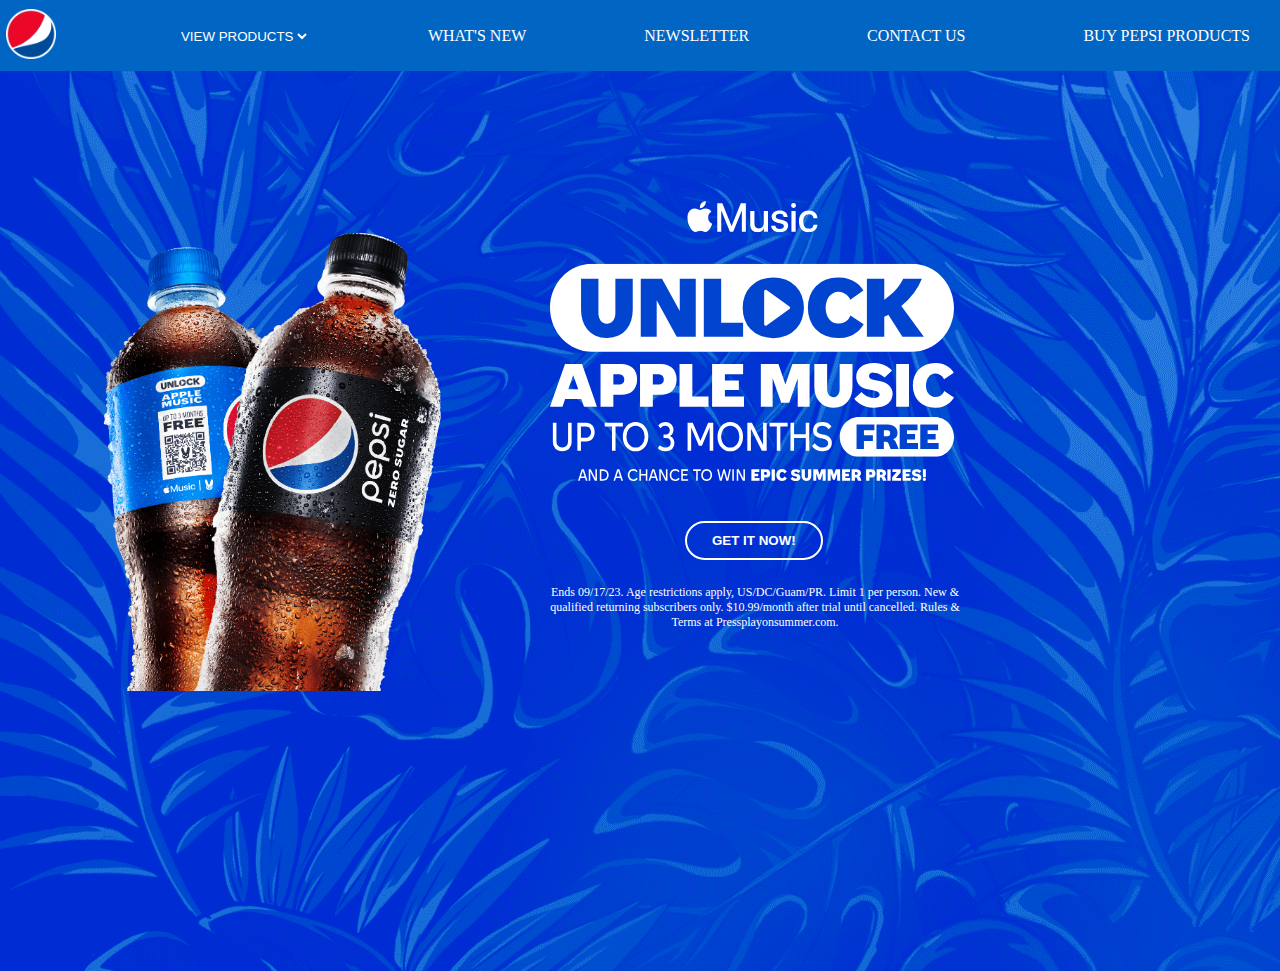
==== index.html @ 61257d27 "creating web" ====
<!DOCTYPE html>
<html lang="en">
  <head>
    <meta charset="UTF-8" />
    <meta name="viewport" content="width=device-width, initial-scale=1.0" />
    <title>Document</title>
    <link rel="stylesheet" href="./style.css" />
  </head>
  <body>
    <!-- *********************header******************** -->
    <header>
      <nav>
        <ul>
          <li><img src="./assets/logo.PNG" alt="" /></li>
          <li>
            <select name="" id="view-prod">
              <option value="">VIEW PRODUCTS</option>
            </select>
          </li>
          <li><a href="#">WHAT'S NEW</a> </li>
          <li><a href="#">NEWSLETTER</a></li>
          <li><a href="#">CONTACT US</a></li>
          <li><a href="#">BUY PEPSI PRODUCTS</a></li>
        </ul>
      </nav>
    </header>
    <!-- ***********************body********************************* -->
     <section id="apple_music_container">
        <div id="bottle_apple_music"></div>
        <div id="unlock_music">
          <div class="button">
          <input type="submit" value="GET IT NOW!">
          <p>Ends 09/17/23. Age restrictions apply, US/DC/Guam/PR. Limit 1 per person. New & qualified returning subscribers only. $10.99/month after trial until cancelled. Rules & Terms at <a href="">Pressplayonsummer.com.</a></p>
          </div>
        </div>
     </section>



     <!-- <div class="container">
      this is box
     </div> -->
  </body>
</html>
---- style.css ----
*{
    padding: 0px;
    margin: 0px;
    box-sizing: border-box;
    /* position: absolute;
    top: 0px;
    left: 0px; */
    /* *********************header***************** */
}
header{
    /* border: 2px solid black; */
    /* display: flex; */
    background-color: #0065c3;
    position: sticky;
    top: 0%;
    max-width: 100%;
    max-height: 100vh;
}
ul{
    display: flex;
    padding: 5px 30px 5px 5px;
    justify-content: space-between;
    align-items: center;
    flex-wrap: wrap;
}
ul li{
    list-style: none;
}
ul li a{
    text-decoration: none;
    color: white;
}
#view-prod{
    background-color: #0065c3;
    border: none;
    color: white;
}
#view-prod:hover{
    cursor: pointer;
}
ul li img{
    transition: all 0.2s ease-in-out;
}
ul li img:hover{
    transform: rotate(360deg);
}
/* *******************body*************************** */
#apple_music_container{
    
    background: url(./assets/background.png);
    height: 100vh;
    width: 100%;
    max-height: 100vh;
    max-width: 100%;
    display: flex;
}
#bottle_apple_music{
    background: url(./assets/pzs-can-old.png) no-repeat;
    background-size:auto 550px;
    width: 530px;
    height: 470px;
    /* position: relative; */
    /* border: 2px solid black; */
    display: flex;
    margin:150px -80px;
}
#unlock_music{
    background: url(./assets/apple-music-lockup-small-mobile.svg) no-repeat ;
    background-size:auto 280px;
    width: 410px;
    height: 480px;
    /* display: flex; */
    margin:130px 0px 0px 180px;
    /* border: 2px solid black; */
}
 
.button input{
    margin: 320px 0px 0px 135px;
    padding: 10px 25px;
    border: 2px solid white;
    border-radius: 50px;
    font-weight: bolder;
    background-color: transparent;
    color: white;
}

.button input:hover{
    background-color: white;
    color: #0065c3;
    cursor: pointer;
}

.button p{
    color: white;
    text-align: center;
    font-size: 12px;
    margin-top: 25px;
}
.button p a{
    text-decoration: none;
    color: white;
}





/* .container{
    background-color:aqua;
    border: 2px solid black;
    height: 800px;
    width: 100%;
} */
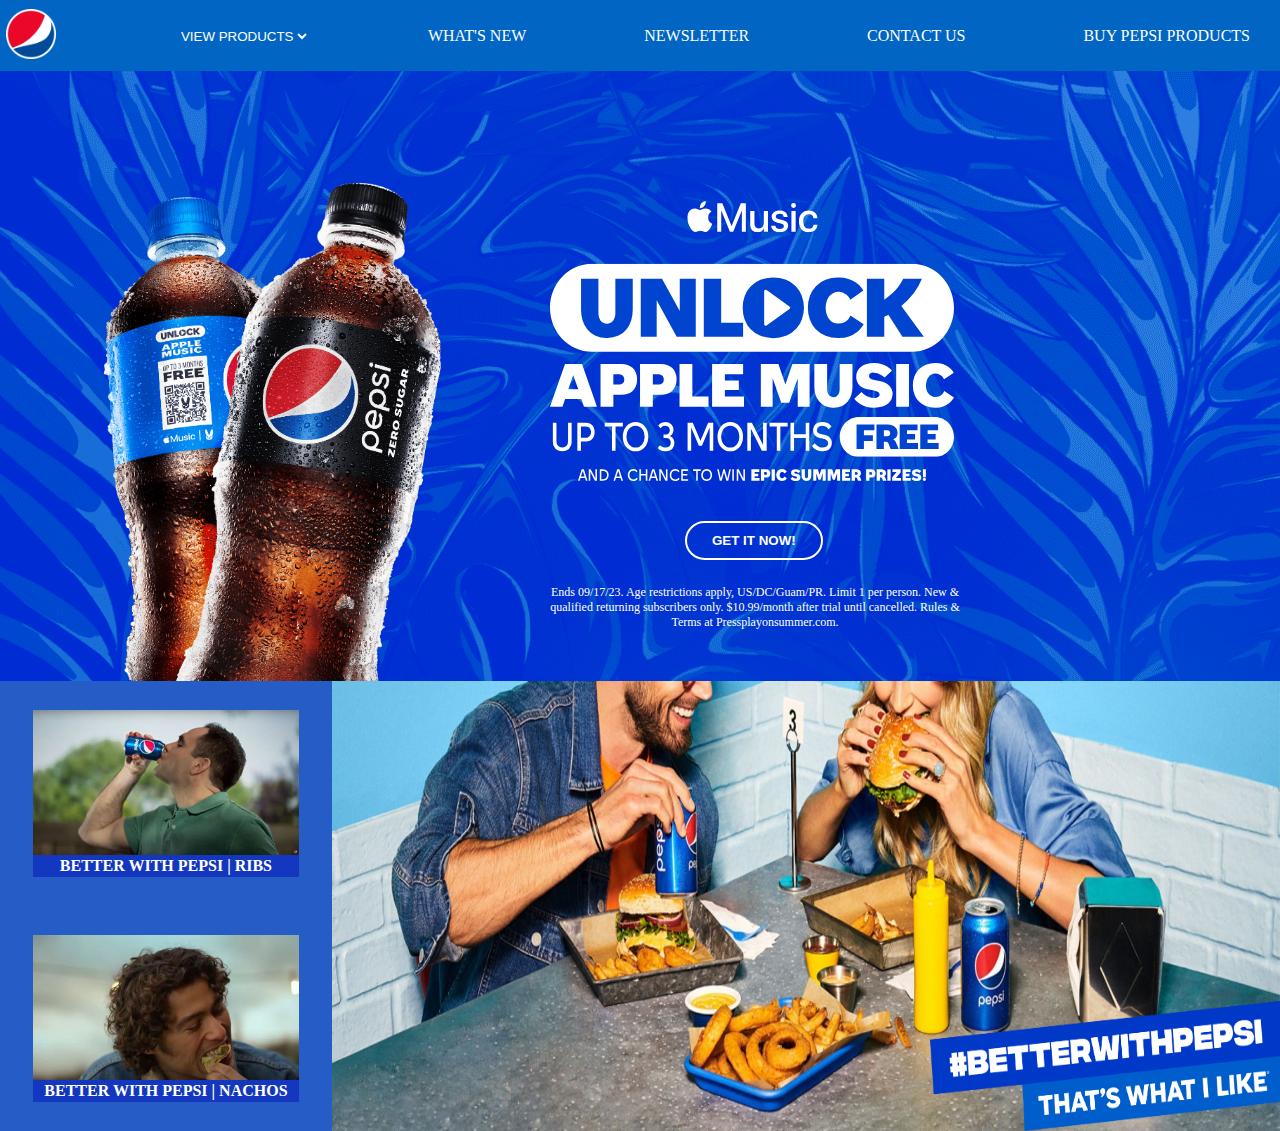
==== commit f968b00d: "adding second section" ====
--- a/index.html
+++ b/index.html
@@ -34,7 +34,21 @@
           </div>
         </div>
      </section>
-
+     <section id="better_with_pepsi">
+      <div class="container_1">
+        <div class="inside_container" id="inside1">
+          <img src="./assets/Thumbnail_2 (1).jpg" alt="" width="100% " height="%">
+          <span class="txt"> BETTER WITH PEPSI | RIBS </span>
+        </div>
+        <div class="inside_container" id="inside2">
+          <img src="./assets/Thumbnail.jpg" alt="" width="100%">
+          <span class="txt"> BETTER WITH PEPSI | NACHOS </span>
+        </div>
+      </div>
+      <div class="container_2">
+        <img src="./assets/tag-line@3x.png" alt="" width="100%">
+      </div>
+     </section>
 
 
      <!-- <div class="container">
--- a/style.css
+++ b/style.css
@@ -48,21 +48,21 @@
 #apple_music_container{
     
     background: url(./assets/background.png);
-    height: 100vh;
-    width: 100%;
-    max-height: 100vh;
-    max-width: 100%;
+    height: 610px;
+    width: 100%;
+    /* max-height: 100vh; */
+    /* max-width: 100%; */
     display: flex;
 }
 #bottle_apple_music{
     background: url(./assets/pzs-can-old.png) no-repeat;
     background-size:auto 550px;
     width: 530px;
-    height: 470px;
+    height: 510px;
     /* position: relative; */
     /* border: 2px solid black; */
     display: flex;
-    margin:150px -80px;
+    margin:100px -80px;
 }
 #unlock_music{
     background: url(./assets/apple-music-lockup-small-mobile.svg) no-repeat ;
@@ -101,6 +101,95 @@
     color: white;
 }
 
+#better_with_pepsi{
+    display: flex;
+    width: 100%;
+    height: 450px;
+    background-color: #265cc5;
+}
+
+.container_1{
+    /* border: 2px solid black; */
+    width: 35%;
+    height: 100%;
+    display: flex;
+    flex-direction: column;
+    justify-content: space-around;
+    align-items: center;
+}
+
+.container_2{
+    /* border: 2px solid red; */
+    width: 65%;
+    height: 100%;
+}
+
+.inside_container{
+    /* border: 2px solid black; */
+    width: 80%;
+    height: 37%;
+
+}
+#inside1{
+    margin: 0px;
+    display: flex;
+    flex-direction: column;
+
+}
+#inside1 .txt{
+    background-color:#1437bf;
+    /* border: 2px solid black; */
+    margin: 0px;
+    /* padding: 20px 20px; */
+    display: block;
+    width: 100%;
+    height: 25%;
+    text-align: center;
+    padding-top: 2px;
+    font-weight: bolder;
+    color: white;
+}
+#inside2{
+    display: flex;
+    flex-direction: column;
+}
+#inside2 .txt{
+    background-color:#1437bf;
+    /* border: 2px solid black; */
+    margin: 0px;
+    /* padding: 20px 20px; */
+    display: block;
+    width: 100%;
+    height: 25%;
+    text-align: center;
+    padding-top: 2px;
+    font-weight: bolder;
+    color: white;
+}
+.inside_container .txt:hover{
+    cursor: context-menu;
+}
+
+.container_2{
+    background: url(./assets/PEP_BWP_D.jpg) no-repeat;
+    width: 100%;
+    background-size: 100% 100%;
+    display: flex;
+    justify-content: flex-end;
+    align-items: flex-end;
+}
+.container_2 img{
+    width: 350px;
+    height: 130px;
+    /* border: 2px solid black; */
+
+}
+
+
+
+
+
+
 
 
 
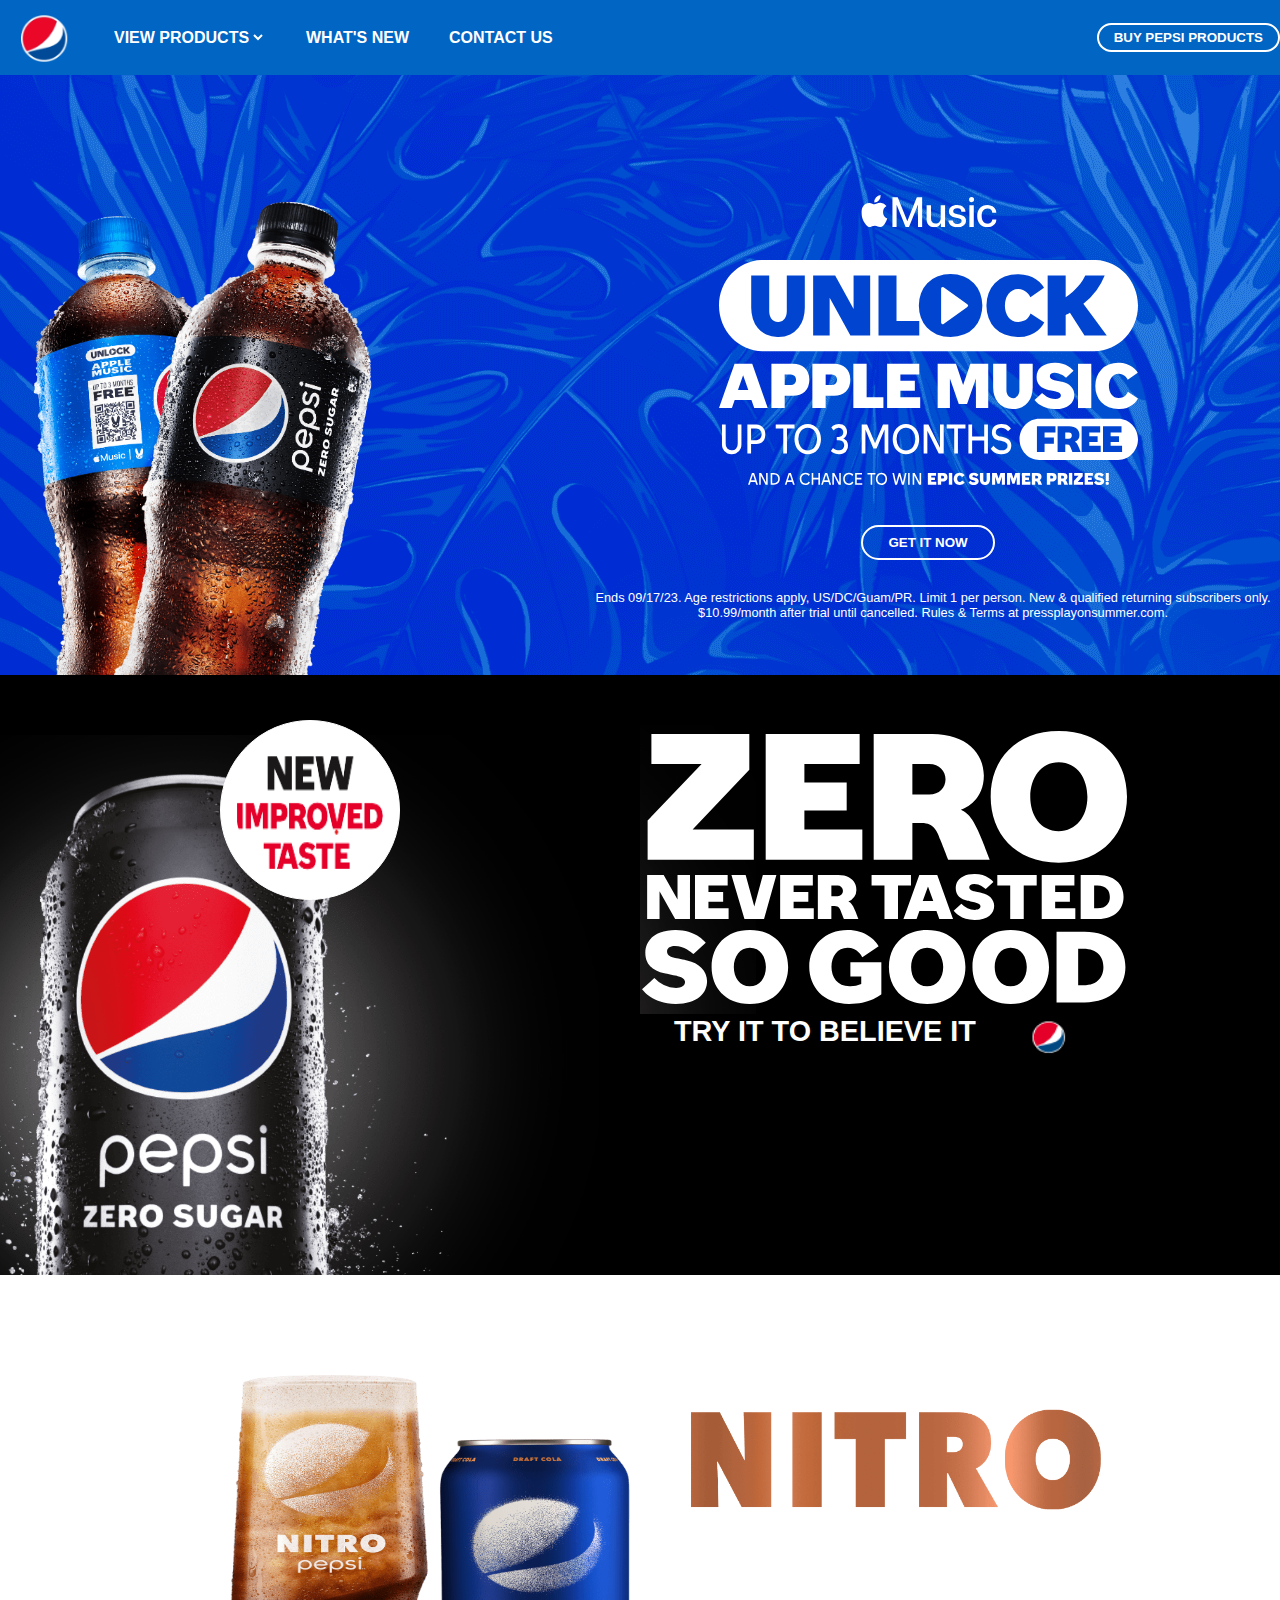
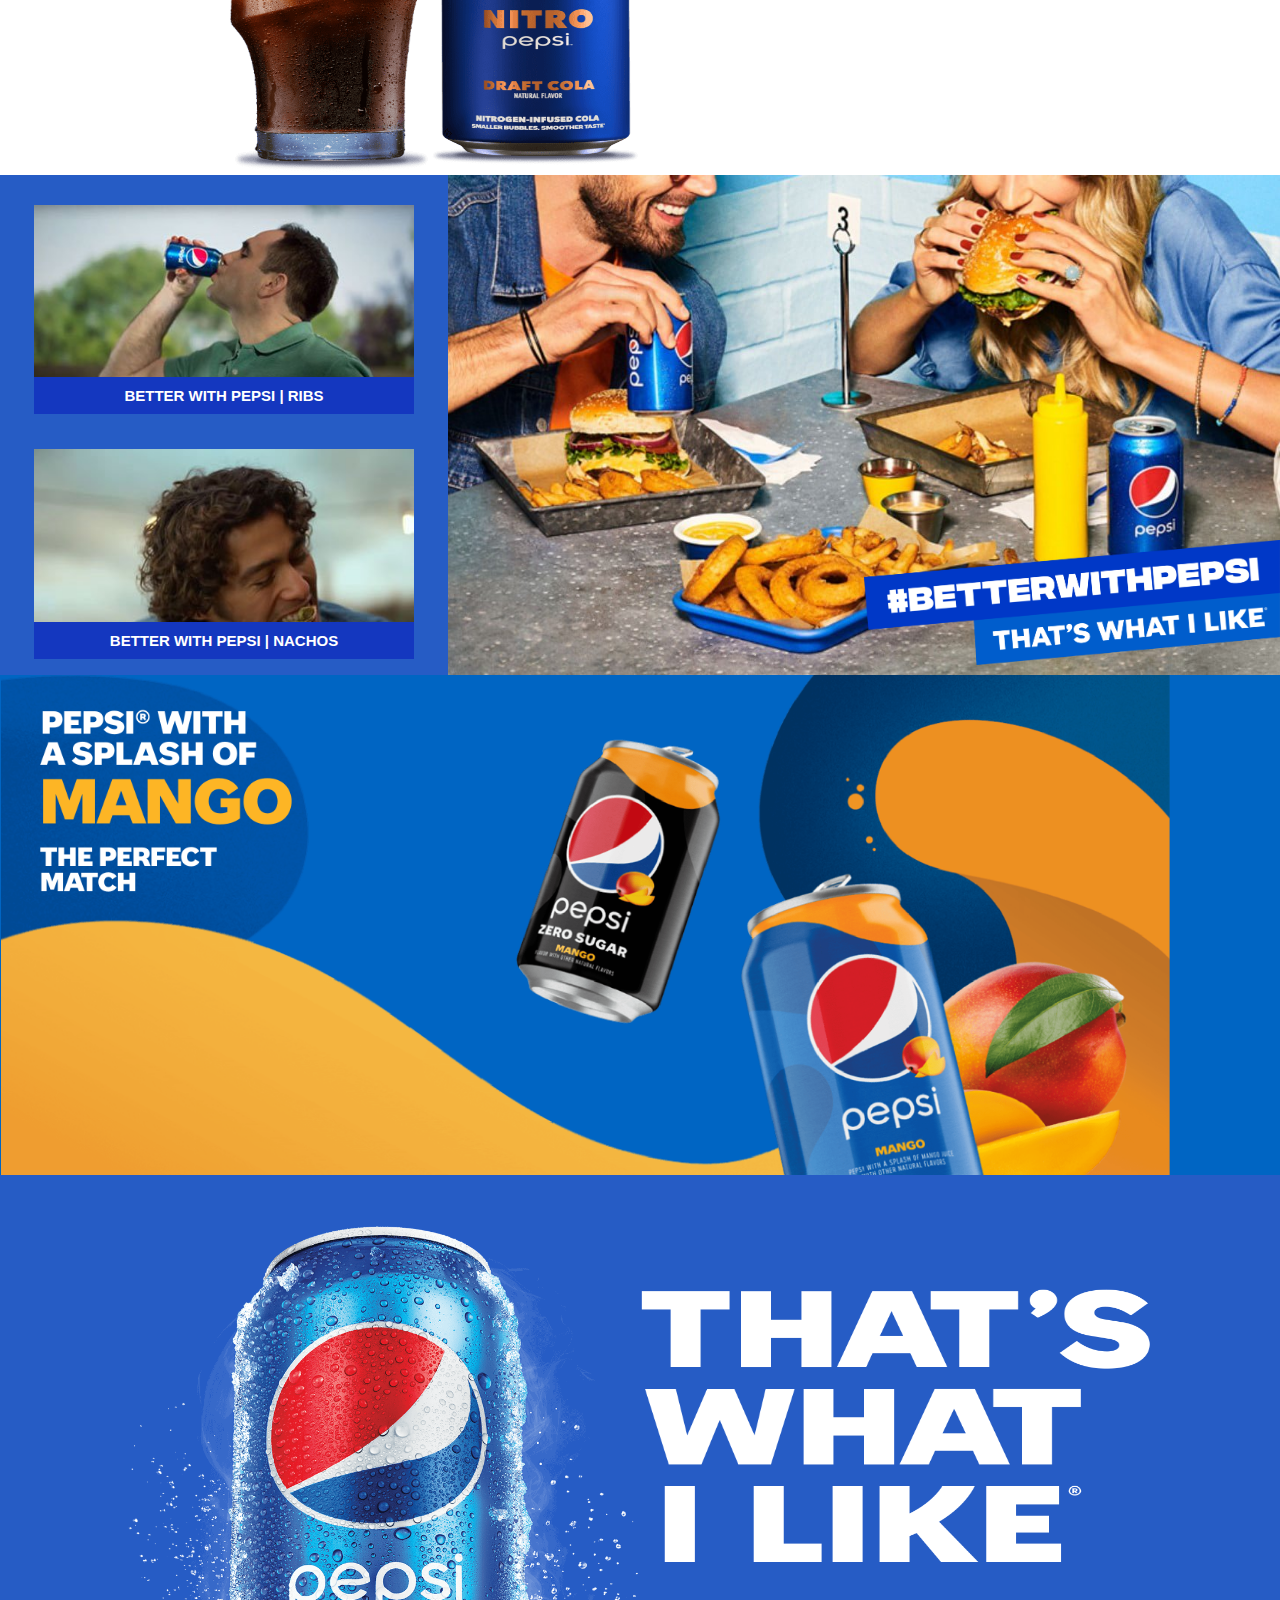
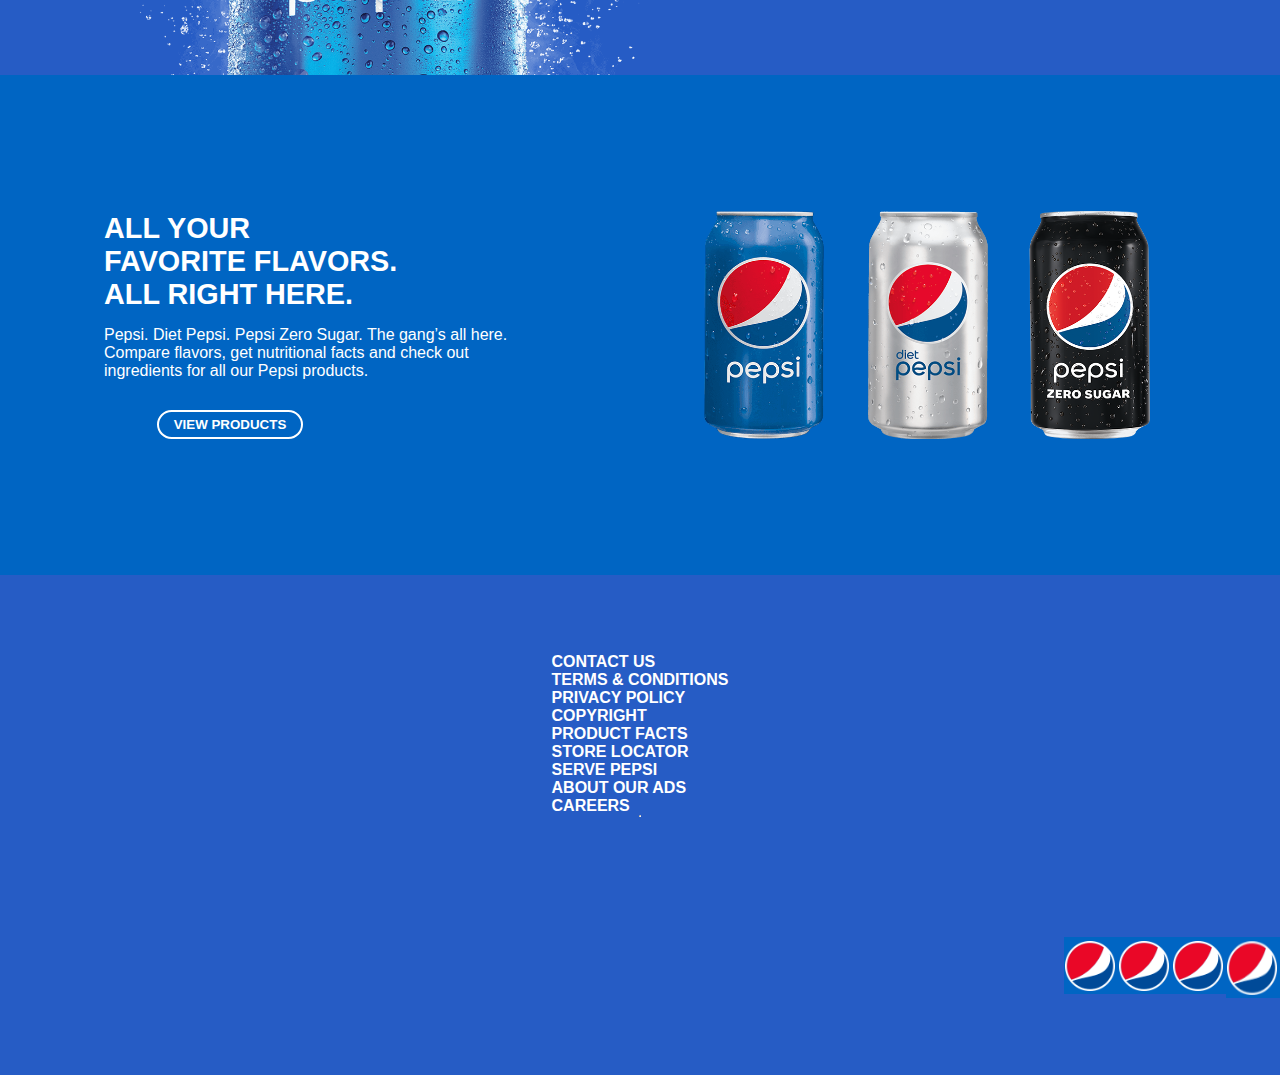
==== commit cb458876: "adding more section" ====
--- a/index.html
+++ b/index.html
@@ -3,56 +3,158 @@
   <head>
     <meta charset="UTF-8" />
     <meta name="viewport" content="width=device-width, initial-scale=1.0" />
-    <title>Document</title>
+    <title>Pepsi-web</title>
     <link rel="stylesheet" href="./style.css" />
   </head>
   <body>
-    <!-- *********************header******************** -->
     <header>
-      <nav>
+      <nav class="navigation_bar" class="font_size">
         <ul>
-          <li><img src="./assets/logo.PNG" alt="" /></li>
+          <li class="li_logo"></li>
           <li>
-            <select name="" id="view-prod">
+            <select name="products" id="view_products" class="font_size">
               <option value="">VIEW PRODUCTS</option>
             </select>
           </li>
-          <li><a href="#">WHAT'S NEW</a> </li>
-          <li><a href="#">NEWSLETTER</a></li>
+          <li><a href="#">WHAT'S NEW</a></li>
           <li><a href="#">CONTACT US</a></li>
-          <li><a href="#">BUY PEPSI PRODUCTS</a></li>
         </ul>
+        <button class="buy_prod">BUY PEPSI PRODUCTS</button>
       </nav>
     </header>
-    <!-- ***********************body********************************* -->
-     <section id="apple_music_container">
-        <div id="bottle_apple_music"></div>
-        <div id="unlock_music">
-          <div class="button">
-          <input type="submit" value="GET IT NOW!">
-          <p>Ends 09/17/23. Age restrictions apply, US/DC/Guam/PR. Limit 1 per person. New & qualified returning subscribers only. $10.99/month after trial until cancelled. Rules & Terms at <a href="">Pressplayonsummer.com.</a></p>
+    <section id="first_sec">
+      <div class="pepsi_drink"></div>
+      <div class="unlock_txt">
+        <button class="btn">GET IT NOW</button>
+        <p>
+          Ends 09/17/23. Age restrictions apply, US/DC/Guam/PR. Limit 1 per
+          person. New & qualified returning subscribers only. $10.99/month after
+          trial until cancelled. Rules & Terms at
+          <a href="https://pressplayonsummer.com/" target="_blank"
+            >pressplayonsummer.com.</a
+          >
+        </p>
+      </div>
+    </section>
+    <!-- ***************************second sec******************* -->
+    <section id="second_sec">
+      <div class="zero_sugar_can">
+        <div class="zero_sugar">
+          <img
+            src="/assets/Screenshot_2023-08-15_041147-removebg-preview.png"
+            alt=""
+          />
+        </div>
+      </div>
+      <div class="zero_sugar_txt">
+        <p>TRY IT TO BELIEVE IT</p>
+        <img src="/assets/Screenshot logo 2023-08-16 072211.png" alt="" />
+        <div class="adv">
+          <div class="video">
+            <iframe
+              width="200"
+              height="150"
+              src="https://www.youtube.com/embed/AtK4SOvjASc?si=X__Q9ff77lgQJFYH"
+              title="YouTube video player"
+              frameborder="0"
+              allow="accelerometer; autoplay; clipboard-write; encrypted-media; gyroscope; picture-in-picture; web-share"
+              allowfullscreen
+            >
+            </iframe>
+            <!-- <p>Pepsi Rise Up Baby x Yash</p> -->
+
+            <iframe
+              width="200"
+              height="150"
+              src="https://www.youtube.com/embed/UZZ5s_qhHMA?si=VniLhGdNCKN0oXo-"
+              title="YouTube video player"
+              frameborder="0"
+              allow="accelerometer; autoplay; clipboard-write; encrypted-media; gyroscope; picture-in-picture; web-share"
+              allowfullscreen
+            >
+            </iframe>
+            <!-- <p>New Logo and Visual Identity Announcement</p> -->
           </div>
         </div>
-     </section>
-     <section id="better_with_pepsi">
+      </div>
+    </section>
+    <!-- ***********************sec3********************** -->
+    <section id="nitro_pepsi">
+      <div class="nitro_can">
+        <img src="./assets/Nitro_Pepsi_CAN_Glass@2x.png" alt="" />
+      </div>
+      <div class="nitro_txt">
+        <img src="./assets/Nitro_Logo@3x.png" alt="" />
+        <p>SMOOTH, CREAMY, DELICIOUS</p>
+        <button>LEARN MORE</button>
+      </div>
+    </section>
+    <!-- **********************fourth sec********************* -->
+    <section id="advertise_better_with_pepsi">
       <div class="container_1">
-        <div class="inside_container" id="inside1">
-          <img src="./assets/Thumbnail_2 (1).jpg" alt="" width="100% " height="%">
-          <span class="txt"> BETTER WITH PEPSI | RIBS </span>
-        </div>
-        <div class="inside_container" id="inside2">
-          <img src="./assets/Thumbnail.jpg" alt="" width="100%">
-          <span class="txt"> BETTER WITH PEPSI | NACHOS </span>
-        </div>
+        <img src="./assets/Thumbnail_2 (1).jpg" alt="" />
+        <p>BETTER WITH PEPSI | RIBS</p>
+        <img src="./assets/Thumbnail.jpg" alt="" />
+        <p>BETTER WITH PEPSI | NACHOS</p>
       </div>
       <div class="container_2">
-        <img src="./assets/tag-line@3x.png" alt="" width="100%">
+        <img src="./assets/tag-line@3x.png" alt="" />
       </div>
-     </section>
+    </section>
+    <!-- *********************fifth sec************************ -->
+    <section id="mango_pepsi">
+      <img class="txt" src="./assets/headline@3x.png" alt="" />
+      <img class="yellow" src="./assets/bg-2-desktop@2x (1).png" alt="" />
+      <img class="blue" src="./assets/bg-1-desktop@2x.png" alt="" />
+    </section>
 
-
-     <!-- <div class="container">
-      this is box
-     </div> -->
+    <!-- **************************sixth sec**************** -->
+    <section id="Thats_like_container">
+      <div class="like_can">
+        <img src="./assets/twil-can.png" alt="" />
+      </div>
+      <div class="like_txt">
+        <img class="like_txt" src="./assets/twil-header-dt.png" alt="" />
+      </div>
+    </section>
+    <!-- ************************seventh sec****************** -->
+    <section id="favoriout_flavour">
+      <div class="flavour_1">
+        <h1>
+          ALL YOUR <br />
+          FAVORITE FLAVORS. <br />
+          ALL RIGHT HERE.
+        </h1>
+        <p>
+          Pepsi. Diet Pepsi. Pepsi Zero Sugar. The gang’s all here. Compare
+          flavors, get nutritional facts and check out ingredients for all our
+          Pepsi products.
+        </p>
+        <button>VIEW PRODUCTS</button>
+      </div>
+      <div class="flavour-2">
+        <img src="./assets/promotion1-hero_v3.png" alt="" />
+      </div>
+    </section>
+    <footer id="foot">
+      <div class="link">
+        <a href="#">CONTACT US</a>
+        <a href="#">TERMS & CONDITIONS</a>
+        <a href="#">PRIVACY POLICY</a>
+        <a href="#">COPYRIGHT</a>
+        <a href="#">PRODUCT FACTS</a>
+        <a href="#">STORE LOCATOR</a>
+        <a href="#">SERVE PEPSI</a>
+        <a href="#">ABOUT OUR ADS</a>
+        <a href="#">CAREERS</a>
+      </div>
+      <hr>
+      <div class="social_links">
+        <img src="./assets/logo.PNG" alt="">
+        <a href=""><img src="./assets/logo.PNG"alt=""></a>
+        <a href=""><img src="./assets/logo.PNG" alt=""></a>
+        <a href=""><img src="/assets/logo.PNG" alt=""></a>
+      </div>
+    </footer>
   </body>
 </html>
--- a/style.css
+++ b/style.css
@@ -2,201 +2,478 @@
     padding: 0px;
     margin: 0px;
     box-sizing: border-box;
-    /* position: absolute;
+    font-family: Sofia Pro Black, Helvetica Neue, Helvetica, Arial, sans-serif;
+    max-width: 1620px;
+}
+/* *************************header*************************** */
+header{
+    position: sticky;
     top: 0px;
-    left: 0px; */
-    /* *********************header***************** */
-}
-header{
-    /* border: 2px solid black; */
-    /* display: flex; */
-    background-color: #0065c3;
-    position: sticky;
-    top: 0%;
-    max-width: 100%;
-    max-height: 100vh;
-}
-ul{
-    display: flex;
-    padding: 5px 30px 5px 5px;
+    z-index: 2;
+}
+.navigation_bar{
+    display: flex;
+    background-color: #0065c3;
+    width: 100%;
+    height: 75px;
     justify-content: space-between;
-    align-items: center;
-    flex-wrap: wrap;
-}
-ul li{
+
+}
+.navigation_bar .li_logo{
+    width: 50px;
+    height: 50px;
+    background: url(./assets/logo.PNG) no-repeat center center/cover; 
+    
+}
+.navigation_bar ul{
+    display: flex;
+    /* border: 1px solid red; */
+    width: 70%;
+    justify-content: flex start;
+    align-items: center;
+}
+.navigation_bar ul li{
     list-style: none;
-}
-ul li a{
+    margin: 0px 20px;
+    
+}
+.navigation_bar ul li a{
+    color: white;
     text-decoration: none;
-    color: white;
-}
-#view-prod{
+    font-weight: 900;
+}
+#view_products{
     background-color: #0065c3;
     border: none;
     color: white;
-}
-#view-prod:hover{
+    font-weight: 900;
+    font-size: 1rem;
+}
+#view_products:hover{
     cursor: pointer;
 }
-ul li img{
-    transition: all 0.2s ease-in-out;
-}
-ul li img:hover{
-    transform: rotate(360deg);
-}
-/* *******************body*************************** */
-#apple_music_container{
-    
+.buy_prod{
+    align-self: center;
+    background-color: #0065c3;
+    border: 2px solid white;
+    color: white;
+    border-radius: 15px;
+    padding: 5px 15px;
+    font-weight: 800;
+}
+.buy_prod:hover{
+    cursor: pointer;
+}
+
+ /* ************************utility****************** */
+ .font_size{
+    font-weight: bold;
+ }
+/* *************************sec1********************* */
+
+#first_sec{
+    width: 100%;
+    height: 600px;
     background: url(./assets/background.png);
-    height: 610px;
-    width: 100%;
-    /* max-height: 100vh; */
-    /* max-width: 100%; */
-    display: flex;
-}
-#bottle_apple_music{
-    background: url(./assets/pzs-can-old.png) no-repeat;
-    background-size:auto 550px;
-    width: 530px;
-    height: 510px;
-    /* position: relative; */
-    /* border: 2px solid black; */
-    display: flex;
-    margin:100px -80px;
-}
-#unlock_music{
-    background: url(./assets/apple-music-lockup-small-mobile.svg) no-repeat ;
-    background-size:auto 280px;
-    width: 410px;
-    height: 480px;
-    /* display: flex; */
-    margin:130px 0px 0px 180px;
-    /* border: 2px solid black; */
-}
- 
-.button input{
-    margin: 320px 0px 0px 135px;
-    padding: 10px 25px;
+    display: flex;
+    justify-content: center;
+    align-items: center;
+}
+
+.pepsi_drink{
+    width: 45%;
+    height: 100%;
+    /* border: 2px solid black; */
+    background: url(./assets/pzs-can-old.png) no-repeat center;
+    background-size: auto 550px;
+    /* margin: 0px -50px; */
+    background-position: -150px 115px;
+    
+}
+.unlock_txt{
+    width: 55%;
+    height: 100%;
+    background: url(/assets/apple-music-lockup-small-mobile.svg) no-repeat center ;
+    background-size: auto 290px;
+    background-position-y: 120px;
+    display: flex;
+    flex-direction: column;
+}
+.btn{
+    align-self: center;
+    margin: 450px 0px 0px 0px;
+    padding: 8px 25px;
+    background: none;
     border: 2px solid white;
-    border-radius: 50px;
-    font-weight: bolder;
-    background-color: transparent;
-    color: white;
-}
-
-.button input:hover{
+    border-radius: 18px 18px;
+    color: white;
+    font-family: Sofia Pro Black, Helvetica Neue, Helvetica, Arial, sans-serif; 
+    font-weight: 900;
+}
+.btn:hover{
+    cursor: pointer;
+    background-color: white;
+    color:#0065c3;
+}
+.unlock_txt p{
+    margin: 30px 0px 0px 10px;
+    text-align: center;
+    color: white;
+    font-size: 0.8rem;
+}
+.unlock_txt p a{
+    color: white;
+    text-decoration: none;
+}
+
+/* **********************sec2**************************** */
+
+#second_sec{
+    width: 100%;
+    height: 600px;
+    background-color: black;
+    display: flex;
+    justify-content: center;
+}
+
+.zero_sugar_can{
+    width: 65%;
+    height: 100%;
+    /* border: 2px solid red; */
+    display: flex;
+    
+}
+.zero_sugar{
+    background: url(/assets/pzs-can-nobug-desktop.png) no-repeat center;
+    background-size: auto 670px;
+    background-position: -230px -120px;
+    width: 100%;
+    height: 90%;
+    /* border: 2px solid green; */
+    align-self: flex-end;
+    /* z-index: -1; */
+}
+.zero_sugar img{
+    position: relative;
+    top: -15px;
+    left: 220px;
+    border: 1px solid white;
+    background-color: white;
+    width: 180px;
+    height: 180px;
+    border-radius: 180px;
+    padding: 15px;
+}
+
+
+
+
+
+.zero_sugar_txt{
+    display: flex;
+    width: 65%;
+    background: url(/assets/taste\ 2023-08-16\ 064851.png) no-repeat center;
+    /* border: 2px solid green; */
+    background-position: 0px 50px;
+    flex-direction: column;
+}
+.zero_sugar_txt p{
+    color: white;
+    position: relative;
+    top: 340px;
+    left: 34px;
+    font-size: 1.8rem;
+    font-weight: 900;
+    /* border: 1px solid yellow; */
+    height: 45px;
+    width: 80%;
+}
+.zero_sugar_txt img{
+    width: 40px;
+    height: 40px;
+    position: relative;
+    top: 299px;
+    left: 390px;
+}
+
+.video{
+    width: 100%;
+    height: 182px;
+    /* border: 1px solid red; */
+    position: relative;
+    top: 310px;
+    display: flex;
+    justify-content: space-around;
+    /* flex-direction: column  ; */
+
+ }
+/*.video p{
+    color:red;
+    border: 1px solid blue;
+}
+.adv{
+    display: flex;
+} */
+/* ******************************thirdsec******************** */
+#nitro_pepsi{
+    background: url(https://www.pepsi.com/en-us/uploads/images/nitro/Desktop_Background.png);
+    width: 100%;
+    height: 500px;
+    display: flex;
+    justify-content: center;
+}
+.nitro_can{
+    width: 40%;
+    height: 100%;
+    /* border: 2px solid black; */
+    display: flex;
+    align-items: flex-end;
+    justify-content: flex-end;
+
+}
+.nitro_can img{
+    width: 80%;
+    height: 80%;
+}
+.nitro_txt{
+    width: 40%;
+    height: 100%;
+    /* border: 2px solid black; */
+    display: flex;
+    align-items: center;
+    justify-content: center;
+    flex-direction: column ;
+}
+.nitro_txt img{
+    width: 80%;
+
+}
+.nitro_txt p{
+    color: white;
+    font-size: 1.3rem;
+    font-weight: 900;
+}
+.nitro_txt button{
+    background: none;
+    color: white;
+    padding: 7px 25px;
+    margin-top: 20px;
+    border: 2px solid white;
+    border-radius: 25px;
+    font-weight: 800;
+}
+.nitro_txt button:hover{
     background-color: white;
     color: #0065c3;
     cursor: pointer;
 }
 
-.button p{
-    color: white;
+/* ***************************fourth sec*********************** */
+
+#advertise_better_with_pepsi{
+    display: flex;
+    width: 100%;
+    height: 500px;
+    /* border: 2px solid red; */
+}
+
+.container_1{
+    display: flex;
+    flex-direction: column;
+    width: 35%;
+    height: 100%;
+    /* border: 2px solid black; */
+    background-color: #265cc5;
+    align-items: center;
+    justify-content: space-around;
+    padding-top: 30px;
+}
+.container_1 img{
+    width: 85%; 
+    
+
+}
+.container_1 p{
+    position: relative;
+    top: -35px;
+    /* border: 1px solid black; */
+    width: 85%;
     text-align: center;
-    font-size: 12px;
-    margin-top: 25px;
-}
-.button p a{
+    color: white;
+    background-color: #1437bf;
+    font-size: 15px;
+    padding: 10px 0px;
+    font-weight: 800;
+}
+.container_2{
+    display: flex;
+    /* flex-direction: column; */
+    align-items: flex-end;
+    justify-content: flex-end;
+    width: 65%;
+    height: 100%;
+    /* border: 2px solid black; */
+    background: url(./assets/PEP_BWP_D.jpg) no-repeat center center/cover;
+}
+
+.container_2 img{
+    position: relative;
+    width: 50%;
+    height: 25%;
+    margin-bottom: 10px;
+    
+}
+
+/* ***********************fifth sec**************** */
+#mango_pepsi{
+    width: 100%;
+    height: 500px;
+    background-color: #0065c3;
+    display: flex;
+}
+
+#mango_pepsi .txt{
+    height: 40%;
+    width: 30%;
+    position: relative;
+    top: 30px;
+    left: 40px;
+    z-index: 1;
+}
+#mango_pepsi .yellow{
+    width: 100%;
+    position: relative;
+    top: 0px;
+    left: -256px;
+
+}
+#mango_pepsi .blue{
+    position: relative;
+    width: 64%;
+    top: 0px;
+    left: -902px;
+    height: 100%;
+    z-index: 1;
+}
+/* ***********************sixsth sec**************** */
+#Thats_like_container{
+    display: flex;
+    width: 100%;
+    height: 500px;
+    background-color:#265cc5;
+    justify-content: center;
+    align-items: flex-end;
+}
+.like_can{
+    height: 100%;
+    width: 40%;
+    display: flex;
+    align-items: end;
+
+}
+.like_can img{
+    width: 100%;
+    height: 90%;
+
+}
+.like_txt{
+    display: flex;
+    width: 40%;
+    height: 100%;
+    align-items: center;
+
+}
+.like_txt img{
+    width: 100%;
+    height: 55%;
+}
+/* ********************seventh sec**************** */
+#favoriout_flavour{
+    display: flex;
+    justify-content: center;
+    width: 100%;
+    height: 500px;
+    background-color: #0065c3;
+}.flavour_1{
+    display: flex;
+    flex-direction: column;
+    justify-content: center;
+    align-items:center ;
+
+    width: 45%;
+    height: 100%;
+    /* border: 2px solid black; */
+}
+.flavour-2{
+    display: flex;
+    width: 50%;
+    height: 100%;
+    /* border: 2px solid black; */
+    justify-content: center;
+    align-items: center;
+}
+.flavour_1 h1{
+    width: 75%;
+    color: white;
+    font-size: 1.8rem;
+    font-weight: 900;
+    margin: 0px;
+}
+.flavour_1 p{
+    width: 75%;
+    color: white;
+    margin-top: 15px;
+}
+.flavour_1 button{
+    background-color: #0065c3;
+    border: 2px solid white;
+    color: white;
+    border-radius: 15px;
+    padding: 5px 15px;
+    font-weight: 800;
+    margin: 30px 180px 0px 0px;
+}
+.flavour_1 button:hover{
+    background-color: white;
+    color:#0065c3;
+}
+.flavour-2 img{
+    width: 70%;
+
+}
+/* ****************************footer*************** */
+#foot{
+    width: 100%;
+    height: 500px;
+    display: flex;
+    flex-direction: column;
+    align-items: center;
+    justify-content: center;
+    background-color:#265cc5;
+}
+.link{
+    display: flex;
+    flex-direction: column;
+
+}
+.link a{
     text-decoration: none;
     color: white;
-}
-
-#better_with_pepsi{
-    display: flex;
-    width: 100%;
-    height: 450px;
-    background-color: #265cc5;
-}
-
-.container_1{
-    /* border: 2px solid black; */
-    width: 35%;
-    height: 100%;
-    display: flex;
-    flex-direction: column;
-    justify-content: space-around;
-    align-items: center;
-}
-
-.container_2{
-    /* border: 2px solid red; */
-    width: 65%;
-    height: 100%;
-}
-
-.inside_container{
-    /* border: 2px solid black; */
-    width: 80%;
-    height: 37%;
-
-}
-#inside1{
-    margin: 0px;
-    display: flex;
-    flex-direction: column;
-
-}
-#inside1 .txt{
-    background-color:#1437bf;
-    /* border: 2px solid black; */
-    margin: 0px;
-    /* padding: 20px 20px; */
-    display: block;
-    width: 100%;
-    height: 25%;
-    text-align: center;
-    padding-top: 2px;
-    font-weight: bolder;
-    color: white;
-}
-#inside2{
-    display: flex;
-    flex-direction: column;
-}
-#inside2 .txt{
-    background-color:#1437bf;
-    /* border: 2px solid black; */
-    margin: 0px;
-    /* padding: 20px 20px; */
-    display: block;
-    width: 100%;
-    height: 25%;
-    text-align: center;
-    padding-top: 2px;
-    font-weight: bolder;
-    color: white;
-}
-.inside_container .txt:hover{
-    cursor: context-menu;
-}
-
-.container_2{
-    background: url(./assets/PEP_BWP_D.jpg) no-repeat;
-    width: 100%;
-    background-size: 100% 100%;
-    display: flex;
-    justify-content: flex-end;
-    align-items: flex-end;
-}
-.container_2 img{
-    width: 350px;
-    height: 130px;
-    /* border: 2px solid black; */
-
-}
-
-
-
-
-
-
-
-
-
-
-/* .container{
-    background-color:aqua;
-    border: 2px solid black;
-    height: 800px;
-    width: 100%;
-} */+    font-weight: 800;
+}
+.social_links{
+    margin-top: 120px;
+    display: flex;
+    flex-direction: row-reverse   ;
+    /* border: 2px solid black; */
+    width: 100%;
+    flex-wrap: ;
+
+}
+.social_links img{
+    justify-self: flex-end;
+}
+.social_links a{
+    align-self: flex-end;
+    
+}